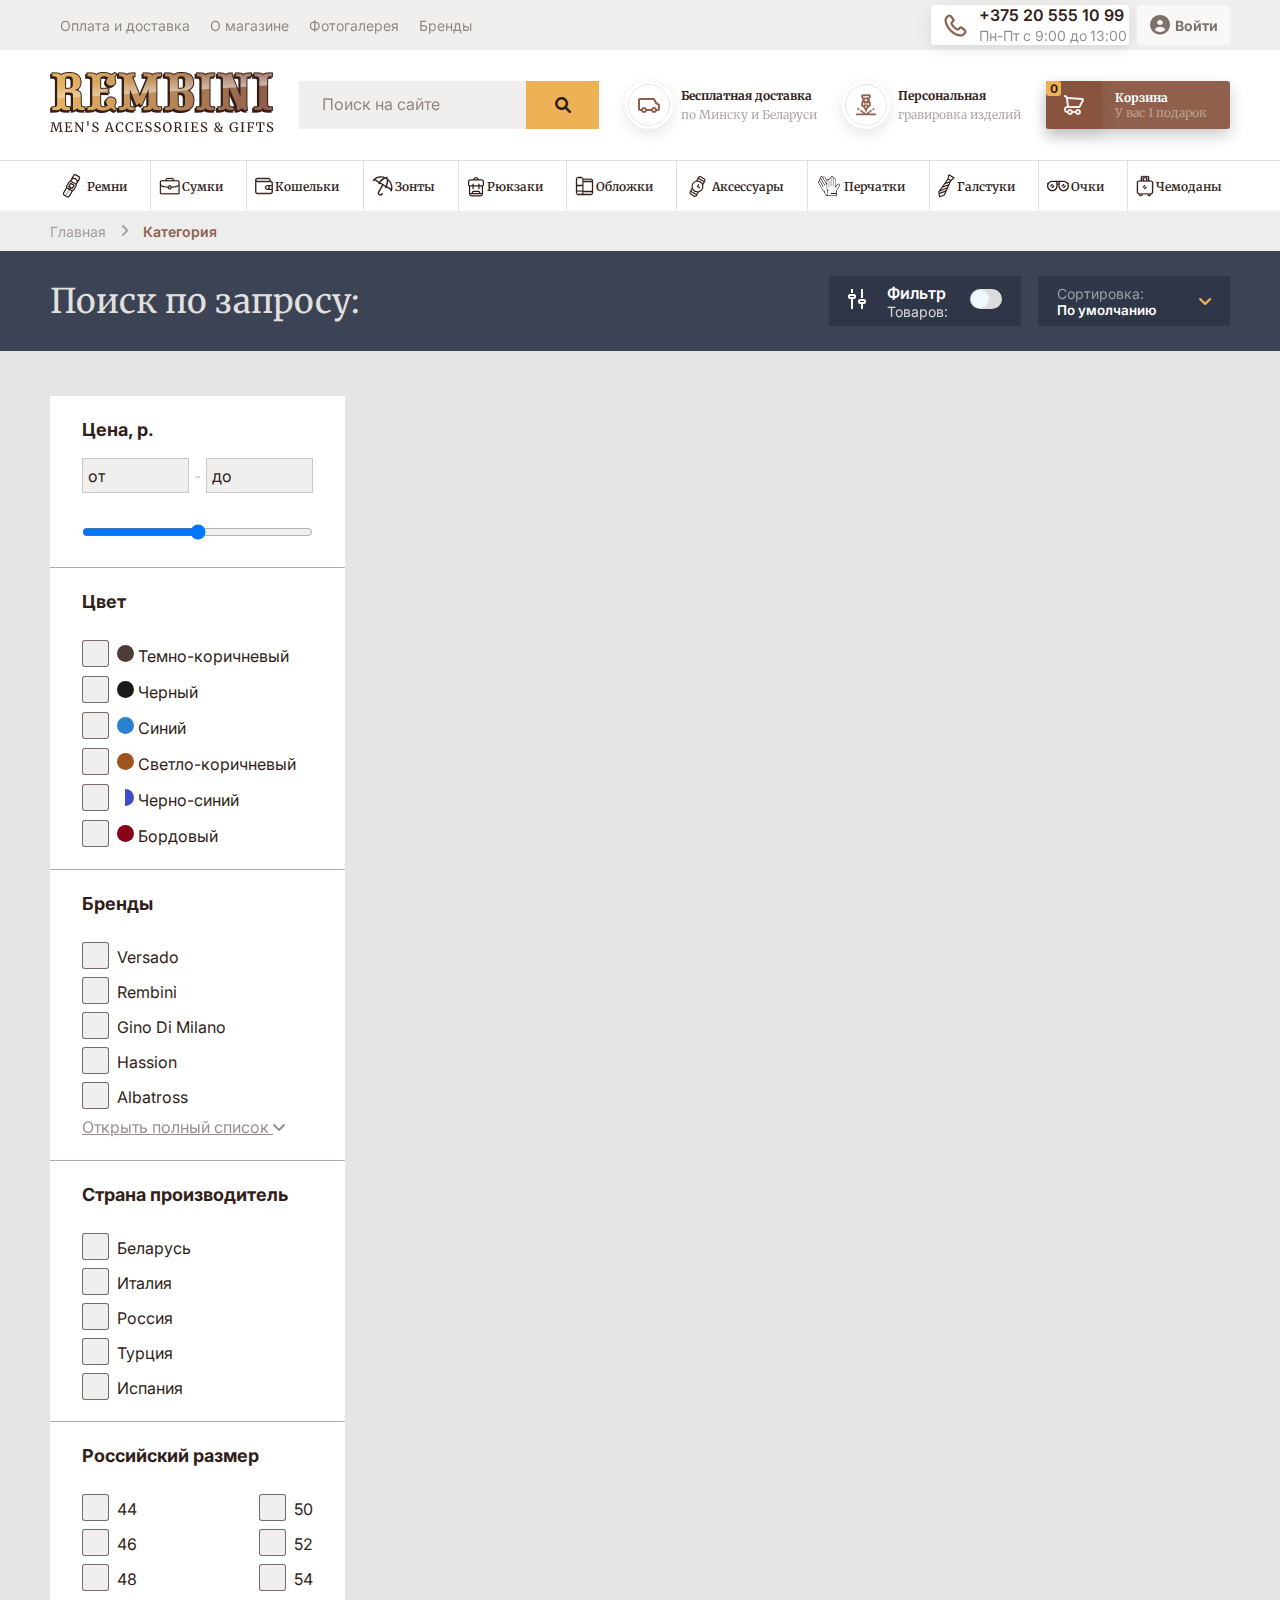
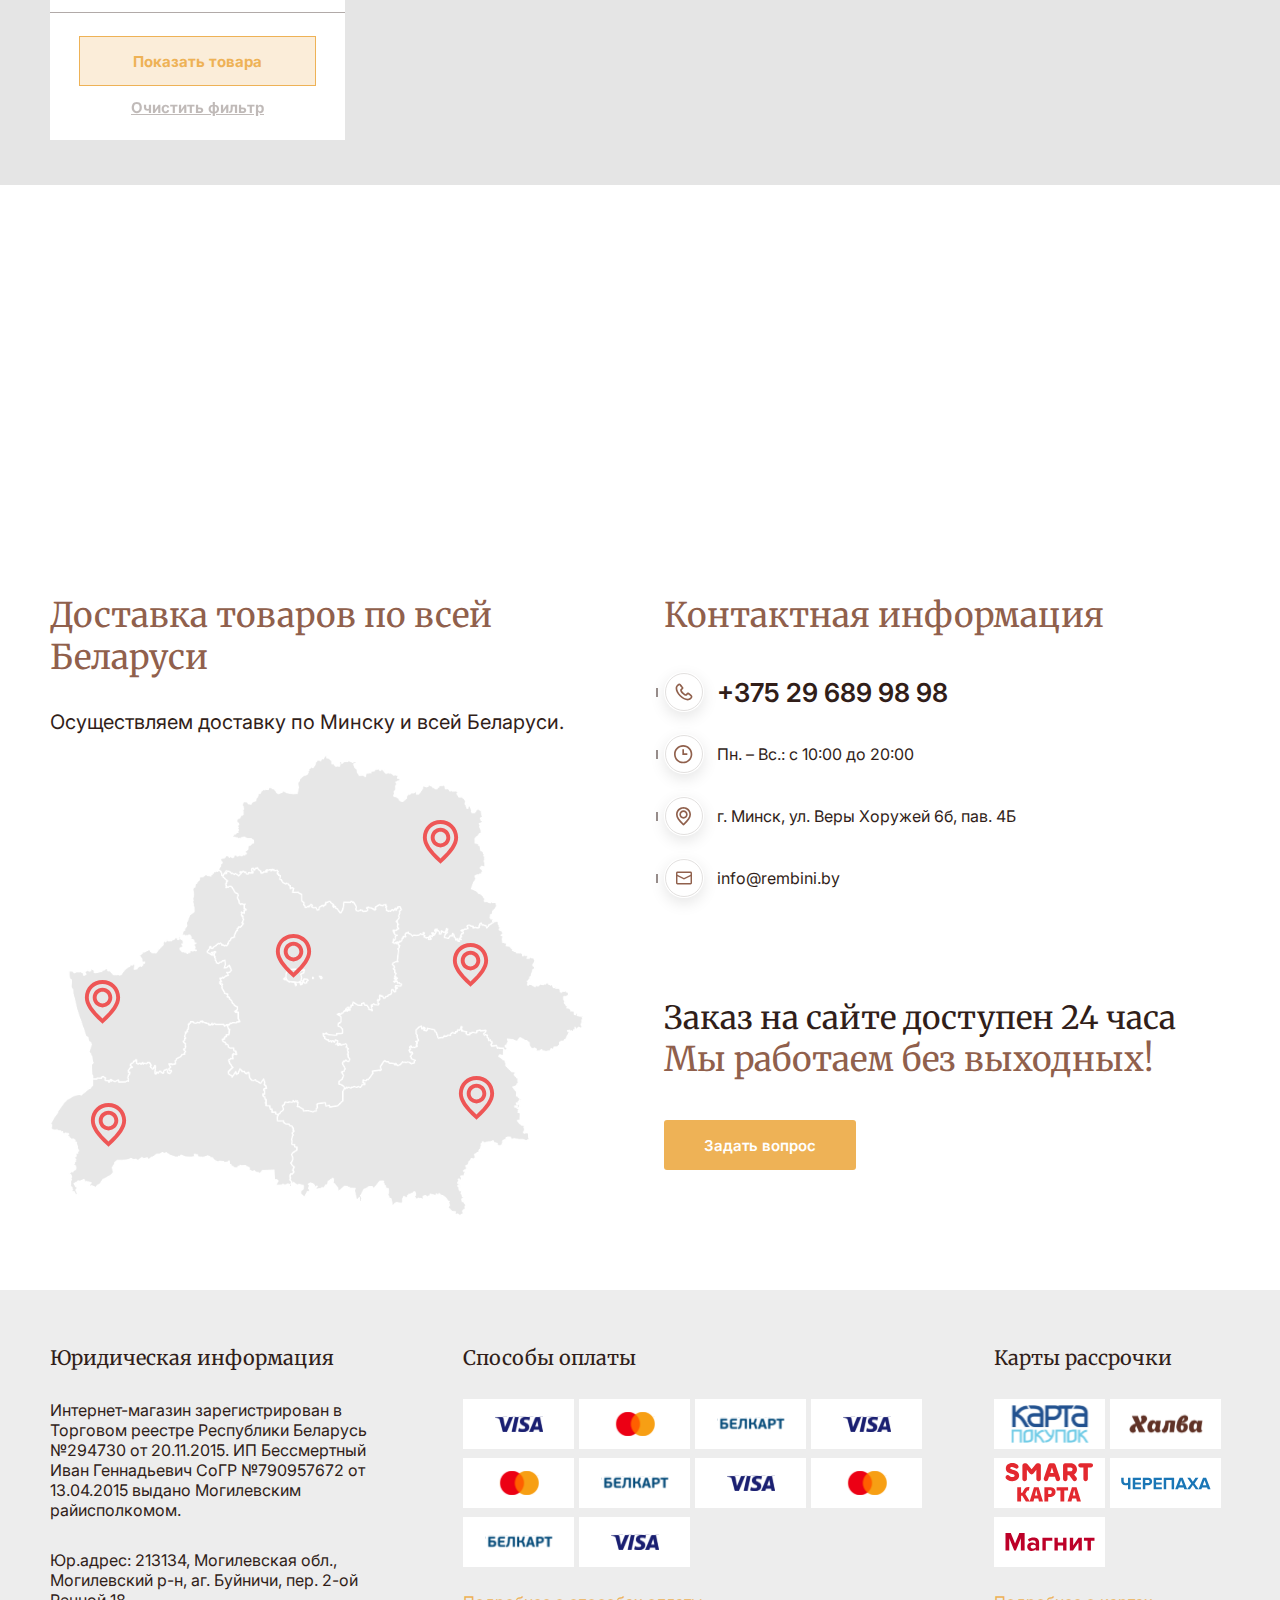
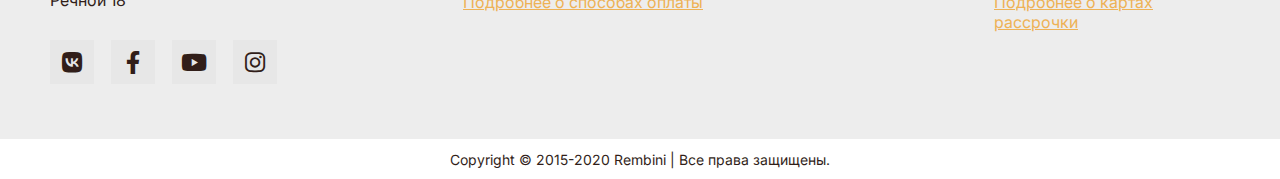
==== category.html @ 47f78b35 "first commit" ====
<!DOCTYPE html>
<html lang="en">

<head>
    <meta charset="UTF-8">
    <meta http-equiv="X-UA-Compatible" content="IE=edge">
    <meta name="viewport" content="width=device-width, initial-scale=1.0">
    <link rel="icon" href="./img/icn.png">
    <link rel="stylesheet" href="https://cdnjs.cloudflare.com/ajax/libs/font-awesome/6.0.0/css/all.min.css"
        integrity="sha512-9usAa10IRO0HhonpyAIVpjrylPvoDwiPUiKdWk5t3PyolY1cOd4DSE0Ga+ri4AuTroPR5aQvXU9xC6qOPnzFeg=="
        crossorigin="anonymous" referrerpolicy="no-referrer" />
    <link rel="stylesheet" href="css/style.css">
    <link rel="stylesheet" href="css/search.css">
    <link rel="stylesheet" href="https://unpkg.com/swiper@8/swiper-bundle.min.css" />
    <script src="https://cdnjs.cloudflare.com/ajax/libs/jquery/3.6.0/jquery.min.js"
        integrity="sha512-894YE6QWD5I59HgZOGReFYm4dnWc1Qt5NtvYSaNcOP+u1T9qYdvdihz0PPSiiqn/+/3e7Jo4EaG7TubfWGUrMQ=="
        crossorigin="anonymous" referrerpolicy="no-referrer"></script>
    <title>Rembini</title>
</head>

<body>
    <!--------------------------------------NAVIGATION------------------------------------------>
    <nav>
        <!--------------------------------- TOPNAVIGATION -------------------------------------->
        <div class="topnav padding-x">
            <div class="leftSide">
                <ul>
                    <li class="control"><a href="#"><i class="fa-solid fa-angle-left"></i> Главное меню</a></li>
                    <li><a href="paymantanddelivery.html">Оплата и доставка</a></li>
                    <li><a href="aboutcompany.html">О магазине</a></li>
                    <li><a href="photogallery.html">Фотогалерея</a></li>
                    <li><a href="brands.html">Бренды</a></li>
                </ul>
            </div>
            <div class="rightSide">
                <div class="info">
                    <div class="icon"><img src="img/telephone.svg" alt=""></div>
                    <div class="number">
                        <p>+375 20 555 10 99</p>
                        <span>Пн-Пт c 9:00 до 13:00</span>
                    </div>
                </div>
                <div class="login">
                    <button class="btn"><i class="fa-solid fa-circle-user"></i> Войти</button>
                </div>
            </div>
        </div>
        <!------------------X-------------- TOPNAVIGATION ----------------X--------------------->
        <!--------------------------------- CENTERNAVIGATION ----------------------------------->
        <div class="center-nav padding-x">
            <!----------------------------- MOBILE SEARCH ICON AND MODAL ----------------------->
            <div class="searchIcon">
                <img src="img/search.svg" alt="">
            </div>
            <div class="absoluteDiv">
                <div class="input">
                    <input type="text" placeholder="Поиск на сайте" class="site-search">
                    <div class="search-icon"><img src="img/close.svg" alt=""></div>
                </div>
            </div>
            <!-------------------------X-- MOBILE SEARCH ICON AND MODAL ----------X------------->
            <a href="index.html">
                <div class="logo"><img src="img/Logo.png" alt="Logo"></div>
            </a>
            <div class="burger">
                <img src="img/Burger.svg" alt="">
            </div>
            <div class="search">
                <input type="text" placeholder="Поиск на сайте" class="site-search">
                <div class="search-icon"><i class="fa-solid fa-magnifying-glass"></i></div>
            </div>
            <div class="info1">
                <div class="icon">
                    <div class="circle"><img src="img/icon.svg" alt="icon"></div>
                </div>
                <div class="infoIn">
                    <p>Бесплатная доставка</p>
                    <span>по Минску и Беларуси</span>
                </div>
            </div>
            <div class="info1">
                <div class="icon">
                    <div class="circle"><img src="img/Icon (1).svg" alt="icon"></div>
                </div>
                <div class="infoIn">
                    <p>Персональная</p>
                    <span>гравировка изделий</span>
                </div>
            </div>
            
            <div class="info1 basket">
                <div class="icon">
                    <div class="count">0</div>
                    <img src="img/icon (2).svg" alt="">
                </div>
                <div class="infoIn">
                    <p>Корзина</p>
                    <span>У вас 1 подарок</span>
                </div>
            </div>
        </div>
        <!------------------X-------------- CENTERNAVIGATION -------------X--------------------->
        <!--------------------------------- BOTTOMNAVIGATION ----------------------------------->
        <div class="bottom-nav padding-x">
            <p><a href="#" class="category-click" data-category="Ремни"><img src="img/Ремень.svg" alt="icon"> Ремни</a>
                <a href="#" class="category-click" data-category="Сумки"><img src="img/Чемодан.svg" alt="icon">
                    Сумки</a>
                <a href="#" class="category-click" data-category="Кошельки"><img src="img/Кошель.svg" alt="icon">
                    Кошельки</a>
                <a href="#" class="category-click" data-category="Зонты"><img src="img/zont.svg" alt="icon"> Зонты</a>
                <a href="#" class="category-click" data-category="Рюкзаки"><img src="img/Рюкзак.svg" alt="icon">
                    Рюкзаки</a>
                <a href="#" class="category-click" data-category="Обложки"><img src="img/Union.svg" alt="icon">
                    Обложки</a>
                <a href="#" class="category-click" data-category="Аксессуары"><img src="img/Clock.svg" alt="icon">
                    Аксессуары </a>
                <a href="#" class="category-click" data-category="Перчатки"><img src="img/Group (1).svg" alt="icon">
                    Перчатки</a>
                <a href="#" class="category-click" data-category="Галстуки"><img src="img/Галс.svg" alt="icon">
                    Галстуки</a>
                <a href="#" class="category-click" data-category="Очки"><img src="img/Очки.svg" alt="icon"> Очки</a>
                <a href="#" class="category-click" data-category="Чемоданы"><img src="img/Group (2).svg" alt="icon">
                    Чемоданы</a>

            </p>
        </div>
        <!------------------X-------------- BOTTOMNAVIGATION -------------X--------------------->
    </nav>
    <!-------------------X----------------- NAVIGATION---------------------X-------------------->
    <!------------------------------------- MOBILE-BOTTOM-MENU---------------------------------->
    <div class="mobile-bottom padding-x">
        <div class="relative">
            <a href="index.html">
                <div class="icon">
                    <img src="img/home.svg" alt="">
                    <p>Главная</p>
                </div>
            </a>
            <div class="icon" id="mobileBasket">

                <div class="left">
                    <div class="count">0</div>
                    <img src="img/shopping.svg" alt="">
                    <p>Корзина</p>
                </div>
                <div class="right">
                    <span>3 250 р.</span>
                   <a href="basket.html"> <button class="btn">Оформить</button></a>
                </div>
            </div>
            <div class="icon" id="catalog">
                <img src="img/burgerb.svg" alt="">
                <p>Каталог</p>
            </div>

            <div class="icon" id="bottomAccount">
                <img src="img/account.svg" alt="">
                <p>Аккаунт</p>
            </div>

        </div>
        <div class="abAccount">
            <div class="heading">
                <h1>Вход в личный кабинет</h1>
                <div class="close"><img src="img/accountclose.svg" alt=""></div>
            </div>
            <div class="main">
                <div class="input">
                    <input type="text" placeholder="Введите ваш телефон">
                    <button class="btn">Войти</button>
                </div>
                <div class="hr">
                    <hr>
                    <span>или</span>
                </div>
                <div class="social-media">
                    <img src="img/VContact.svg" alt="vk">
                    <img src="img/Facebook.svg" alt="fb">
                    <img src="img/Twitter.svg" alt="tw">
                </div>
                <div class="question">
                    Впервые у нас?<a href="#" id="registerlink"> Зарегистрироваться</a>
                </div>
            </div>
        </div>
        <div class="register" id="register">
            <div class="heading">
                <h1>Регистрация</h1>
                <div class="close"><img src="img/accountclose.svg" alt=""></div>
            </div>
            <div class="main">
                <div class="input">
                    <input type="text" placeholder="Имя">
                    <input type="number" placeholder="Телефон">
                    <input type="email" placeholder="E-mail">
                    <input type="password" placeholder="Пароль">
                    <input type="password" placeholder="Повторите пароль">
                    <button class="btn">Войти</button>
                </div>
            </div>
        </div>
    </div>
    <!-------------------X----------------- MOBILE-BOTTOM-MENU-------------X-------------------->
    <!------------------------------------- MOBILE-SIDE-CATALOG--------------------------------->
    <div class="side-catalog">
        <div class="info">
            <div class="icon"><img src="img/telephone.svg" alt=""></div>
            <div class="number">
                <p>+375 20 555 10 99</p>
                <span>Пн-Пт c 9:00 до 13:00</span>
            </div>
        </div>
        <ul>
            <li><a href="#">Дополнительное меню</a></li>
            <li><a href="#" class="category-click" data-category="Ремни"><img src="img/Ремень.svg" alt="icon"> Ремни <i
                        class="fa-solid fa-angle-right"></i></a></li>
            <li><a href="#" class="category-click" data-category="Сумки"><img src="img/Чемодан.svg" alt="icon"> Сумки <i
                        class="fa-solid fa-angle-right"></i></a>
            </li>
            <li><a href="#" class="category-click" data-category="Кошельки"><img src="img/Кошель.svg" alt="icon">
                    Кошельки <i class="fa-solid fa-angle-right"></i></a>
            </li>
            <li><a href="#" class="category-click" data-category="Зонты"><img src="img/zont.svg" alt="icon"> Зонты <i
                        class="fa-solid fa-angle-right"></i></a></li>
            <li><a href="#" class="category-click" data-category="Рюкзаки"><img src="img/Рюкзак.svg" alt="icon"> Рюкзаки
                    <i class="fa-solid fa-angle-right"></i></a>
            </li>
            <li><a href="#" class="category-click" data-category="Обложки"><img src="img/Union.svg" alt="icon"> Обложки
                    <i class="fa-solid fa-angle-right"></i></a>
            </li>
            <li><a href="#" class="category-click" data-category="Аксессуары"><img src="img/Clock.svg" alt="icon">
                    Аксессуары <i class="fa-solid fa-angle-right"></i></a>
            </li>
            <li><a href="#" class="category-click" data-category="Перчатки"><img src="img/Group (1).svg" alt="icon">
                    Перчатки <i class="fa-solid fa-angle-right"></i></a></li>
            <li><a href="#" class="category-click" data-category="Галстуки"><img src="img/Галс.svg" alt="icon"> Галстуки
                    <i class="fa-solid fa-angle-right"></i></a>
            </li>
            <li><a href="#" class="category-click" data-category="Очки"><img src="img/Очки.svg" alt="icon"> Очки <i
                        class="fa-solid fa-angle-right"></i></a></li>
            <li><a href="#" class="category-click"  data-category="Чемоданы"><img src="img/Group (2).svg" alt="icon"> Чемоданы <i
                        class="fa-solid fa-angle-right"></i></a></li>
        </ul>
    </div>
    <!-------------------X----------------- MOBILE-SIDE-CATALOG-------------X------------------->
    <!-------------------X----------------- HEADLINE------------------------X------------------->
    <div class="headline padding-x">
        <span>Главная</span> <i class="fa-solid fa-angle-right"></i> <span>Категория</span>
    </div>
    <!-------------------X----------------- HEADLINE------------------------X------------------->


    <div class="container">
        <!------------------------------------- HEADING-------------------------------------------->
        <div class="heading padding-x">
            <div class="left">
                <h1>
                    Поиск по запросу:<span class="searchWord"></span>
                </h1>
            </div>
            <div class="right">
                <div class="filter">
                    <div class="icon"><img src="img/filter/filter.svg" alt=""></div>
                    
                    <div class="name">
                        <h4>Фильтр</h4>
                        <p>Товаров: <span class="productCount"></span></p>
                    </div>
                    <div class="iconright"><input type="checkbox" class="toggle-switch" id="my-check" ></div>
                </div>
                <div class="sort">
                    <span>Сортировка:</span>
                    <i class="fa-solid fa-angle-down"></i>
                    <select id="sortProduct">
                        <option value="По умолчанию">По умолчанию</option>
                        <option value="Популярности">Популярности</option>
                        <option value="Новинкам">Новинкам</option>
                        <option value="Стоимость вверх">Стоимость вверх</option>
                        <option value="Стоимость вниз">Стоимость вниз</option>
                    </select>
                </div>
            </div>
        </div>
        <!-------------------X----------------- HEADING------------------------X------------------->
        <!------------------------------------- SEARCHSECTION-------------------------------------->
        <section id="search-page" class="padding-x">
            <div class="left" id="form">
                <form>
                    <div class="price">
                        <h3>Цена, р.</h3>
                        <div class="price-filter">
                            <div class="from">от <input type="text" id="price-from"></div> <span class="line">-</span>
                            <div class="to">до <input type="text" id="price-to">
                            </div>
                        </div>
                        <input type="range" min="0" max="10000" id="price-range">
                    </div>
                    <div class="color checkbox" id="color-checkbox">
                        <h3>Цвет</h3>
                        <input type="checkbox" id="Темно-коричневый" value="Темно-коричневый">
                        <label for="Темно-коричневый"><img src="img/filter/1.svg" alt=""> Темно-коричневый </label>
                        <input type="checkbox" id="Черный" value="Черный">
                        <label for="Черный"><img src="img/filter/2.svg" alt=""> Черный</label>
                        <input type="checkbox" id="Синий" value="Синий">
                        <label for="Синий"><img src="img/filter/3.svg" alt=""> Синий</label>
                        <input type="checkbox" id="Светло-коричневый" value="Светло-коричневый">
                        <label for="Светло-коричневый"><img src="img/filter/4.svg" alt=""> Светло-коричневый</label>
                        <input type="checkbox" id="Черно-синий" value="Черно-синий">
                        <label for="Черно-синий"><img src="img/filter/5.svg" alt=""> Черно-синий</label>
                        <input type="checkbox" id="Бордовый" value="Бордовый">
                        <label for="Бордовый"><img src="img/filter/6.svg" alt=""> Бордовый</label>
                    </div>
                    <div class="brand checkbox" id="brand-checkbox">
                        <h3>Бренды</h3>
                        <input type="checkbox" id="Versado" value="Versado">
                        <label for="Versado">Versado</label>
                        <input type="checkbox" id="Rembini" value="Rembini">
                        <label for="Rembini">Rembini</label>
                        <input type="checkbox" id="Gino Di Milano" value="Gino Di Milano">
                        <label for="Gino Di Milano">Gino Di Milano</label>
                        <input type="checkbox" id="Hassion" value="Hassion">
                        <label for="Hassion">Hassion</label>
                        <input type="checkbox" id="Albatross" value="Albatross">
                        <label for="Albatross">Albatross</label>
                        <span>Открыть полный список <i class="fa-solid fa-angle-down"></i></span>
                    </div>
                    <div class="country checkbox" id="country-checkbox">
                        <h3>Страна производитель</h3>
                        <input type="checkbox" id="Беларусь
                " value="Беларусь">
                        <label for="Беларусь
                ">Беларусь
                        </label>
                        <input type="checkbox" id="
                Италия
                " value="Италия">
                        <label for="
                Италия
                ">
                            Италия
                        </label>
                        <input type="checkbox" id="Россия
                " value="Россия">
                        <label for="Россия
                ">Россия
                        </label>
                        <input type="checkbox" id="Турция" value="Турция">
                        <label for="Турция">Турция</label>
                        <input type="checkbox" id="Испания" value="Испания">
                        <label for="Испания">Испания</label>
                    </div>
                    <div class="size checkbox" id="size-checkbox">
                        <h3>Российский размер</h3>
                        <div class="sides">
                            <div class="left-side">
                                <input type="checkbox" id="44" value="44">
                                <label for="44">44</label>
                                <input type="checkbox" id="46" value="46">
                                <label for="46">46</label>
                                <input type="checkbox" id="48" value="48">
                                <label for="48">48</label>
                            </div>
                            <div class="right-side">
                                <input type="checkbox" id="50" value="50">
                                <label for="50">50</label>
                                <input type="checkbox" id="52" value="52">
                                <label for="52">52</label>
                                <input type="checkbox" id="54" value="54">
                                <label for="54">54</label>
                            </div>
                        </div>
                    </div>
                    <div class="button">
                        <button id="get-filter-result" type="button">Показать товара</button>
                        <input type="reset" value="Очистить фильтр" id="resetFilter">
                    </div>
                </form>
            </div>
            <div class="right">
                <div class="item-cards" id="searchResult"></div>
            </div>
        </section>
        <!-------------------X----------------- SEARCHSECTION------------------X------------------->
    </div>



    <!-- ----------------------------------IFRAMESECTION------------X------------------------ -->
    <section id="iframe">
        <iframe
            src="https://www.google.com/maps/embed?pb=!1m18!1m12!1m3!1d2349.73292467783!2d27.577169615324216!3d53.91872168010299!2m3!1f0!2f0!3f0!3m2!1i1024!2i768!4f13.1!3m3!1m2!1s0x46dbcf6cd83b3f43%3A0x80224da8c6dd3e18!2zUkVNQklOSSAtINCc0YPQttGB0LrQuNC1INCw0LrRgdC10YHRgdGD0LDRgNGLINC4INC_0L7QtNCw0YDQutC4!5e0!3m2!1sru!2s!4v1649488710328!5m2!1sru!2s"
            width="100%" height="340" style="border:0;" allowfullscreen="" loading="lazy"
            referrerpolicy="no-referrer-when-downgrade"></iframe>
    </section>
    <!-- -----------------X----------------IFRAMESECTION--------------------X---------------- -->
    <!-- ----------------------------------DELIVERANDINFOSECTION----------------------------- -->
    <section id="deliver-and-info" class="padding-x">
        <div class="deliver">
            <h1>Доставка товаров по всей Беларуси</h1>
            <p>Осуществляем доставку по Минску и всей Беларуси.</p>
            <div class="imgDiv"><img src="img/map.svg" alt=""></div>
        </div>
        <div class="information">
            <h1>Контактная информация</h1>
            <div class="ul">
                <ul>
                    <li>
                        <div class="icon1"><img src="img/INFOphone.svg" alt="phoneicon"></div>+375 29 689 98 98
                    </li>
                    <li>
                        <div class="icon1"><img src="img/INFOclock.svg" alt="phoneicon"></div> Пн. – Вс.: с 10:00 до
                        20:00
                    </li>
                    <li>
                        <div class="icon1"><img src="img/INFOlocation.svg" alt="phoneicon"></div> г. Минск, ул. Веры
                        Хоружей 6б, пав. 4Б
                    </li>
                    <li>
                        <div class="icon1"><img src="img/INFOenvelop.svg" alt="phoneicon"></div> info@rembini.by
                    </li>
                </ul>
            </div>
            <span>Заказ на сайте доступен 24 часа</span>
            <h1> Мы работаем без выходных!</h1>
            <button>Задать вопрос</button>
        </div>
    </section>
    <!-- ------------X---------------------DELIVERANDINFOSECTION------X---------------------- -->
    <!-- ----------------------------------FOOTER-------------------------------------------- -->
    <footer class="padding-x">
        <div class="cards">
            <div class="card">
                <h2>Юридическая информация</h2>
                <p>Интернет-магазин зарегистрирован в Торговом реестре Республики Беларусь №294730 от 20.11.2015. ИП
                    Бессмертный Иван Геннадьевич СоГР №790957672 от 13.04.2015 выдано Могилевским райисполкомом.
                </p>
                <p>Юр.адрес: 213134, Могилевская обл., Могилевский р-н, аг. Буйничи, пер. 2-ой Речной 18</p>
                <div class="img-group">
                    <a href="#">
                        <div class="icon1"><i class="fa-brands fa-vk"></i></div>
                    </a>
                    <a href="#">
                        <div class="icon1"><i class="fa-brands fa-facebook-f"></i></div>
                    </a>
                    <a href="#">
                        <div class="icon1"><i class="fa-brands fa-youtube"></i></div>
                    </a>
                    <a href="#">
                        <div class="icon1"><i class="fa-brands fa-instagram"></i></div>
                    </a>
                </div>
            </div>
            <div class="card">
                <h2>Способы оплаты</h2>
                <div class="namecards">
                    <div class="cardname"><img src="img/footer/visa.svg" alt=""></div>
                    <div class="cardname"><img src="img/footer/mastercard.svg" alt=""></div>
                    <div class="cardname"><img src="img/footer/belkart.svg" alt=""></div>
                    <div class="cardname"><img src="img/footer/visa.svg" alt=""></div>
                    <div class="cardname"><img src="img/footer/mastercard.svg" alt=""></div>
                    <div class="cardname"><img src="img/footer/belkart.svg" alt=""></div>
                    <div class="cardname"><img src="img/footer/visa.svg" alt=""></div>
                    <div class="cardname"><img src="img/footer/mastercard.svg" alt=""></div>
                    <div class="cardname"><img src="img/footer/belkart.svg" alt=""></div>
                    <div class="cardname"><img src="img/footer/visa.svg" alt=""></div>
                </div>
                <a href="#">Подробнее о способах оплаты</a>
            </div>
            <div class="card">
                <h2>Карты рассрочки</h2>
                <div class="namecards">
                    <div class="cardname"><img src="img/footer/kartapokupok.svg" alt=""></div>
                    <div class="cardname"><img src="img/footer/xalva.svg" alt=""></div>
                    <div class="cardname"><img src="img/footer/smartkarta.svg" alt=""></div>
                    <div class="cardname"><img src="img/footer/cerepaxa.svg" alt=""></div>
                    <div class="cardname"><img src="img/footer/maqnit.svg" alt=""></div>
                    <a href="#">Подробнее о картах рассрочки</a>
                </div>
            </div>
    </footer>
    <!-- ----------------------------------FOOTER-------------------------------------------- -->
    <!-- ---------------------------------- COPYRIGHT---------------------------------------- -->
    <div class="copyright">
        <p>Copyright © 2015-2020 Rembini | Все права защищены.</p>
    </div>
    <!-- -----------------------------------COPYRIGHT---------------------------------------- -->



    <!------------------------------------ JAVASCRIPT ------------------------------------------>
    <script src="https://unpkg.com/swiper@8/swiper-bundle.min.js"></script>
    <script src="js/all.js"></script>
    <script src="js/category.js"></script>
    <script> const swiper1 = new Swiper('.productSlide', {
            // Optional parameters
            direction: 'horizontal',
            loop: true,

            //pagination
            pagination: {
                el: '.swiper-pagination',
                clickable: true
            },
        })</script>
    <!----------------X------------------- JAVASCRIPT -----------------------X------------------>

</body>

</html>
---- css/style.css ----
@import url("https://fonts.googleapis.com/css2?family=Merriweather&display=swap");
@import url("https://fonts.googleapis.com/css2?family=Inter&display=swap");

* {
  margin: 0;
  padding: 0;
  list-style: none;
  text-decoration: none;
  box-sizing: border-box;
  transition: 0.5s ease all;
  font-family: "Inter", sans-serif;
  color:var(--brown)
}

:root {
  --darkGold: #88543e;
  --brown: #311e19;
  --goldYellow: #eeb256;
  --beige: #f0efed;
  --lightBrown: #90604c;
  --grey: #e2e0df;
}
/*--------------------------------- GLOBAL CSS------------------------------------- */
.search-icon{
  cursor: pointer;
}
h1 {
  font-size: 34px;
  font-family: "Merriweather", san-serif;
  font-weight: 400;
}
button {
  cursor: pointer;
}
.headline {
  width: 100%;
  height: 40px;
  background-color: #ededed;
  display: flex;
  align-items: center;
}
.headline span:nth-of-type(1),
.headline i {
  font-size: 14px;
  color: var(--brown);
  opacity: 0.4;
}
.headline span:nth-of-type(2) {
  font-size: 14px;
  color: var(--lightBrown);
  font-weight: 600;
}
.headline i {
  margin: 0 15px;
}
.padding-x {
  padding-left: 50px;
  padding-right: 50px;
}
/*--------------X------------------ GLOBAL CSS---------------------X--------------- */
/*--------------------------------- NAVBAR----------------------------------------- */

nav .topnav {
  display: flex;
  justify-content: space-between;
  height: 50px;
  background-color: var(--beige);
  align-items: center;
  width: 100%;
}
nav .topnav ul .control {
  display: none;
}
nav .topnav ul {
  display: flex;
  justify-content: space-between;
}
nav .topnav ul li {
  padding: 10px;
}
nav .topnav ul li a {
  color: var(--brown);
  opacity: 0.5;
  font-size: 14px;
}
nav .topnav .rightSide {
  display: flex;
  justify-content: space-between;
}
.info {
  display: flex;
  align-items: center;
  width: 198px;
  height: 40px;
  border-radius: 3px;
  box-shadow: 0px 3px 15px rgba(0, 0, 0, 0.1);
  background-color: #fff;
  margin-right: 8px;
}
.info .icon {
  width: 48px;
  display: flex;
  justify-content: center;
  color: var(--lightBrown);
}
.info .number p {
  font-size: 16px;
  font-weight: 600;
  color: var(--brown);
}
.info .number span {
  font-size: 14px;
  font-weight: 400;
  letter-spacing: -0.007em;
  color: var(--brown);
  opacity: 0.5;
}
nav .topnav .rightSide .login .btn {
  width: 93px;
  height: 40px;
  color: var(--brown);
  opacity: 0.6;
  display: flex;
  align-items: center;
  justify-content: center;
  font-size: 14px;
  font-weight: 700;
  border-radius: 3px;
  border: 0;
  background-color: #fff;
  cursor: pointer;
}
nav .topnav .rightSide .login .btn i {
  margin-right: 5px;
  font-size: 20px;
}
nav .center-nav {
  height: 110px;
  display: flex;
  align-items: center;
  justify-content: space-between;
}
nav .center-nav .logo img {
  width: 224px;
  height: 63px;
}
nav .center-nav .search {
  display: flex;
  width: 300px;
  height: 48px;
  position: relative;
}

nav .center-nav .search input {
  width: 280px;
  height: 48px;
  background-color: var(--beige);
  border: 0;
  outline: 0;
  padding: 15px 23px;
}
::placeholder {
  font-size: 16px;
  color: var(--brown);
  opacity: 0.5;
}
nav .center-nav .search .search-icon {
  position: absolute;
  top: 0;
  bottom: 0;
  right: 0;
  width: 73px;
  display: flex;
  justify-content: center;
  align-items: center;
  background-color: var(--goldYellow);
  color: #fff;
  cursor: pointer;
}
nav .center-nav .info1 {
  display: flex;
  align-items: center;

}
nav .center-nav .info1 .icon {
  width: 48px;
  height: 48px;
  box-shadow: 0px 5px 15px rgba(0, 0, 0, 0.1);
  display: flex;
  justify-content: center;
  align-items: center;
  border-radius: 50%;
  margin-right: 8px;
}
nav .center-nav .info1 .icon .circle {
  width: 42px;
  height: 42px;
  border-radius: 50%;
  border: 1px solid rgba(0, 0, 0, 0.1);
  display: flex;
  justify-content: center;
  align-items: center;
}
nav .center-nav .info1 .infoIn p {
  font-size: 12px;
  color: var(--brown);
  font-weight: 700;
  font-family: "Merriweather", serif;
}
nav .center-nav .info1 .infoIn span {
  font-size: 12px;
  color: var(--brown);
  opacity: 0.4;
  font-family: "Merriweather", serif;
}
nav .center-nav .basket {
  width: 184px;
  height: 48px;
  background-color: var(--lightBrown);
  border-radius: 3px;
  box-shadow: 0px 7px 15px rgba(0, 0, 0, 0.2);
  cursor: pointer;
}
nav .center-nav .basket .icon {
  border-radius: 0;
  background-color: var(--darkGold);
  width: 56px;
  margin-right: 0;
  border-radius: 3px;
  position: relative;
}
nav .center-nav .basket .infoIn {
  display: flex;
  justify-content: center;
  align-items: flex-start;
  flex-direction: column;
  padding-left: 13px;
  border-radius: 3px;
}
nav .center-nav .basket .infoIn p,
nav .center-nav .basket .infoIn span {
  color: #fff;
}
nav .center-nav .basket .icon .count,
.active .left .count {
  width: 15px;
  height: 15px;
  background-color: var(--goldYellow);
  border-radius: 3px;
  top: 0;
  left: 0;
  position: absolute;
  display: flex !important;
  justify-content: center;
  align-items: center;
  font-size: 12px;
  font-weight: 700;
  color: var(--brown);
}
nav .center-nav .searchIcon {
  width: 43px;
  height: 43px;
  background-color: #fff;
  display: flex;
  justify-content: center;
  align-items: center;
  display: none;
}
nav .center-nav .absoluteDiv {
  display: none;
}
nav .center-nav .burger {
  display: none;
}
nav .bottom-nav {
  border-top: 1px solid var(--grey);
}
nav .bottom-nav p {
  display: flex;
  flex-wrap: wrap;
  height: 50px;
  align-items: center;
  justify-content: space-between;
}
nav .bottom-nav p a {
  height: 100%;
  display: flex;
  align-items: center;
  padding: 8px;
}
nav .bottom-nav p a {
  display: flex;
  align-items: center;
  color: var(--brown);
  font-size: 12px;
  font-weight: 600;
  font-family: "Merriweather", serif;
}
nav .bottom-nav p a img {
  margin-right: 2px;
}
nav .bottom-nav p a:not(:first-of-type) {
  border-left: 1px solid var(--grey);
}
/* ----------------------MOBILE-BOTTOM-MENU-------------------- */
.mobile-bottom {
  box-shadow: 0px 0px 35px rgba(28, 20, 18, 0.35);
  height: 60px;
  position: fixed;
  width: 100%;
  bottom: 0;
  display: none;
  z-index: 100;
  background-color: #fff;
}
.mobile-bottom .relative {
  display: flex;
  justify-content: space-between;
  align-items: center;
  width: 100%;
  height: 100%;
  position: relative;
}
.mobile-bottom .icon {
  display: flex;
  flex-direction: column;
  align-items: center;
  cursor: pointer;
}
.mobile-bottom .icon:not(:first-child) p {
  color: var(--brown);
  font-size: 14px;
  opacity: 0.45;
  margin-top: 6px;
}
.mobile-bottom .icon:first-child p {
  color: var(--goldYellow);
  font-size: 14px;
  margin-top: 6px;
}
.none {
  display: none!important;
}

.abAccount,
.register {
  position: fixed;
  top: 73px;
  right: 0;
  left: 0;
  height: 100%;
  background-color: #fff;
  display: none;
}
.abAccount .heading,
.register .heading {
  display: flex;
  flex-direction: row;
  justify-content: space-between;
  height: 53px;
  padding: 0 15px;
  background-color: #e6e6e6;
  align-items: center;
}
.abAccount .heading img,
.register .heading img {
  width: 15px;
  height: 15px;
  cursor: pointer;
}
.abAccount .heading h1,
.register .heading h1 {
  font-size: 20px;
  font-family: "Merriweather", serif;
  font-weight: 400;
  color: var(--brown);
}
.abAccount .main,
.register .main {
  padding: 27px 15px;
  display: flex;
  flex-direction: column;
  justify-content: center;
  align-items: center;
}
.abAccount .main .input,
.register .main .input {
  display: flex;
  flex-direction: column;
}
.abAccount .main .input input,
.register .main .input input {
  display: block;
  width: 330px;
  height: 50px;
  padding: 15px 19px;
  border: 0;
  outline: 0;
  background-color: #ededed;
  margin-bottom: 20px;
  border-radius: 3px;
}
.abAccount .main .input button,
.register .main .input button {
  width: 330px;
  height: 50px;
  background-color: var(--goldYellow);
  border: 0;
  border-radius: 3px;
  font-size: 15px;
  font-weight: 700;
  color: #fff;
  cursor: pointer;
  margin-bottom: 30px;
}
.abAccount .hr {
  width: 100%;
  position: relative;
  right: 0;
  left: 0;
  margin-bottom: 18px;
}
.abAccount span {
  position: absolute;
  padding: 3px;
  background-color: #fff;
  left: 50%;
  top: 50%;
  transform: translate(-50%, -65%);
  font-size: 16px;
  color: var(--brown);
}
.abAccount .social-media {
  width: 100%;
  display: flex;
  justify-content: space-around;
}

.abAccount .question {
  width: 330px;
  height: 46px;
  margin-top: 40px;
  display: flex;
  justify-content: center;
  align-items: center;
  background-color: #f0efed;
  font-size: 15px;
}
.abAccount .question a {
  color: var(--goldYellow);
}

/* CLICKMOBILECARD */
.mobile-bottom .icon:nth-child(2) {
  display: flex;
  flex-direction: row !important;
}
.active {
  position: absolute;
  left: 30%;
  right: 0;
}
.icon .right {
  display: none;
}
.active .right {
  width: 100%;
  display: flex;
  justify-content: space-between;
  background-color: #f0efed;
  height: 60px;
  z-index: 10000;
  padding: 0 8px;
  align-items: center;
}
.icon .left {
  display: flex;
  justify-content: center;
  flex-direction: column;
  align-items: center;
}
.active .left {
  z-index: 1;
  background-color: #e3e3e3;
  height: 60px;
  display: flex;
  align-items: center;
  justify-content: center;
  flex-direction: column;
  padding: 0 10px;
}
.mobile-bottom .icon .left .count {
  display: none;
}

.active .right span {
  font-size: 16px;
  font-weight: 700;
  color: #e34f45;
}
.active .right button {
  width: 100px;
  height: 38px;
  font-size: 15px;
  font-weight: 700;
  color: #fff;
  background-color: var(--goldYellow);
  border-radius: 3px;
  border: 0;
  letter-spacing: 1px;
}

/* -------------X--------MOBILE-BOTTOM-MENU---------X---------- */
/* ----------------------SIDE-CATALOG-------------------- */
.side-catalog {
  width: 302px;
  overflow-y: scroll;
  overflow-x: hidden;
  position: fixed;
  top: 73px;
  height: calc(100vh - 73px);
  background-color: #ebebeb;
  transform: translate(-1000px);
  display: none;
  z-index: 100;
}
.side-catalog ul li {
  height: 63px;
  border-top: 1px solid var(--grey);
  display: flex;
  align-items: center;
  position: relative;
}

.side-catalog ul li a {
  position: relative;
  width: 100%;
  padding-left: 15px;
  color: var(--brown);
}
.side-catalog ul li:first-child a {
  opacity: 0.6;
}
.side-catalog ul li a i {
  position: absolute;
  right: 12px;
}
.side-catalog .info {
  width: 272px;
  height: 62px;
  margin: 15px 13px 0;
}
.side-catalog ul li img {
  margin-right: 10px;
}
/* -------------X--------SIDE-CATALOG---------X---------- */
/*--------------X----------------------- NAVBAR-------------------------X--------------- */
/* --------------------------------------HEADER----------------------------------------- */
/* SLIDER */

header .swiper {
  width: 100%;
  height: 80vh;
  overflow: hidden;
}
header .swiper-slide {
  background-repeat: no-repeat;
  background-size: cover;
  background-position: 40%;
}
header .first-slide {
  background-image: url(../img/slide1.jpg);
}
header .last-slide {
  background-image: url(../img/slide2.png);
}

header .swiper-pagination-bullet {
  width: 3px;
  height: 20px;
  background-color: var(--grey);
  border-radius: 0;
}
header .swiper-pagination-vertical.swiper-pagination-bullets,
.swiper-vertical > .swiper-pagination-bullets {
  left: 20px !important;
}
.swiper-pagination-bullet-active {
  background-color: var(--goldYellow) !important;
}
header .swiper .slide-content {
  width: 50%;
  height: 100%;
  display: flex;
  flex-direction: column;
  justify-content: center;
  color: #f0efed;
}

header .swiper .slide-content h1 {
  font-family: "Merriweather", serif;
  font-size: 45px;
  font-weight: 400;
  margin-bottom: 13px;
  color:#fff
}
header .swiper .slide-content p {
  font-size: 18px;
  opacity: 0.67;
  line-height: 140%;
  color: #fff;
  height: 125px;
}
header .swiper .slide-content .btn-slide {
  width: 192px;
  height: 50px;
  border: 0;
  border-radius: 3px;
  background-color: var(--goldYellow);
  color: #f0efed;
  font-weight: 700;
  font-size: 15px;
  cursor: pointer;
}
header .swiper .last-slide .slide-content {
  width: 60%;
}
header .swiper .last-slide .slide-content h1 {
  font-size: 56px !important;
}
header .swiper .last-slide .slide-content h1 span {
  color: var(--goldYellow);
}
header .swiper .last-slide .slide-content p {
  height: 25px;
  margin-bottom: 40px;
}
header .swiper-button-prev {
  transform: rotate(90deg);
  width: 31px;
  height: 31px;
  border-radius: 50%;
  border: 1px solid #f0efed;
  opacity: 0.3;
  left: 7px;
  top: 35%;
}
header .swiper-button-prev::after {
  font-size: 15px;
  color: #f0efed;
  opacity: 0.3;
}
header .swiper-button-next {
  transform: rotate(90deg);
  width: 31px;
  height: 31px;
  border-radius: 50%;
  border: 1px solid #f0efed;
  opacity: 0.3;
  left: 7px;
  top: 67%;
}
header .swiper-button-next::after {
  font-size: 15px;
  color: #f0efed;
  opacity: 0.3;
}

/* X SLIDER X */
/* -------------X------------------------HEADER----------------------X------------------ */
/* --------------------------------------SECTIONINFO------------------------------------ */
#info-section {
  width: 100%;
  min-height: 318px;
  background-color: #ededed;
  padding-top: 29px;
  padding-bottom: 29px;
}
#info-section .cards {
  width: 100%;
  height: 100%;
  display: flex;
  justify-content: space-between;
  flex-wrap: wrap;
}
#info-section .cards .card {
  width: 32%;
  height: 260px;
  background-size: cover;
  background-repeat: no-repeat;
  background-position: left;
  text-align: center;
  display: flex;
  justify-content: center;
  align-items: center;
  flex-direction: column;
  padding: 25px;
}
#info-section .cards .card h2 {
  font-size: 34px;
  color: #f0efed;
  font-family: "Merriweather", sans-serif;
  font-weight: 400;
  margin-bottom: 28px;
}
#info-section .cards .card .section-btn {
  width: 192px;
  height: 50px;
  background-color: transparent;
  border-radius: 3px;
  border: 1px solid var(--goldYellow);
  font-size: 15px;
  font-weight: 400;
  color: var(--goldYellow);
  cursor: pointer;
}
#info-section .cards .card .section-btn:hover {
  color: #fff;
  background-color: var(--goldYellow);
}
#info-section .cards .card:nth-of-type(1) {
  background-image: url(../img/infosection1.png);
}
#info-section .cards .card:nth-of-type(2) {
  background-image: url(../img/infosection2.png);
}
#info-section .cards .card:nth-of-type(3) {
  background-image: url(../img/infosection3.png);
}

/* -------------X------------------------SECTIONINFO-----------------X------------------ */

/* --------------------------------------WHYUSSECTION------------------------------------ */

#whyus h1 {
  font-size: 34px;
  margin: 87px 0 51px 0;
  text-align: center;
  font-family: "Merriweather", sans-serif;
  font-weight: 400;
  color: var(--brown);
}
#whyus .cards {
  display: flex;
  justify-content: space-between;
  flex-wrap: wrap;
}
#whyus .cards .card {
  text-align: center;
  width: 24%;
  height: 250px;
  box-shadow: 0px 10px 20px rgba(0, 0, 0, 0.05);
  border-radius: 10px;
  display: flex;
  flex-direction: column;
  align-items: center;
  justify-content: center;
  padding-left: 32px;
  padding-right: 32px;
  margin-bottom: 36px;
}
#whyus .cards .card:hover{
  background-color: var(--darkGold);
  color: var(--beige)!important;
}
#whyus .cards .card:hover :is(h4, p){
color: #fff;
  
}
#whyus .cards .card:hover .icon{
  background-color: var(--beige);
}

#whyus .cards .card .icon {
  width: 81px;
  height: 81px;
  border-radius: 50%;
  background-color: rgba(196, 196, 196, 0.2);
  display: flex;
  justify-content: center;
  align-items: center;
  margin-bottom: 13px;
}
#whyus .cards .card h4 {
  font-size: 20px;
  font-family: "Merriweather", sans-serif;
  font-weight: 400;
  margin-bottom: 11px;
  color: var(--brown);
}
#whyus .cards .card p {
  font-size: 16px;
  color: var(--brown);
  opacity: 0.7;
}
/* -------------X------------------------WHYUSSECTION-----------------X------------------ */
/* --------------------------------------SECTIONITEMS------------------------------------ */
#items {
  width: 100%;
  min-height: 100vh;
  background: url(../img/PRODUCTS/BG.svg), #311e19d7;
  background-repeat: no-repeat, repeat;
  background-size: cover;
  background-position: center;
  padding: 20px;
  display: flex;
  flex-direction: column;
  align-items: center;
}
.item-cards {
  width: 100%;
  display: flex;
  justify-content: space-between;
  flex-wrap: wrap;
 
}
.item-cards .item-card {
  width: 24.7%;
  height: 521px;
  background-color: #fff;
  padding: 16px 27px;
  position: relative;
  border-radius: 3px;
  margin-bottom: 40px;
  display: flex;
  flex-direction: column;
  justify-content: space-between;
 
}
.item-cards .item-card .main {
  height: 40%;
}
.item-cards .item-card .span {
  display: flex;
  height: 5%;
}

.item-cards .item-card .span div {
  background-color: #c8aa81;
  border-radius: 100px;
  font-size: 13px;
  color: var(--brown);
  padding: 4px 5px;
  margin-right: 5px;
}
.item-cards .item-card .span .status{
  background-color: #c8aa81;
  font-weight: 600;
  display: flex;
  align-items: center;
  height: 100%;
}
.item-cards .item-card .span .rating {
  background-color: #72b197;
  color: #fff;
  font-weight: 600;
}
.item-cards .item-card .span .sale {
  background-color: #7594ae;
  color: #fff;
  font-weight: 600;
}

.item-cards .item-card .img-div {
  width: 100%;
  height: 230px;
  overflow: hidden;
  display: flex;
  justify-content: center;
}

.item-cards .item-card .img-div img {
  width: 91%;
  height: 100%;
  object-fit: contain;
}
.item-cards .item-card .id {
  font-size: 14px;
  color: var(--brown);
  opacity: 0.5;
  font-weight: 600;
  margin-bottom: 4px;
}
.item-cards .item-card h2 {
  font-size: 20px;
  color: var(--brown);
  font-family: "Merriweather", sans-serif;
  font-weight: 400;
  margin: 4px 0 19px 0;
  cursor: pointer;
}
.item-cards .item-card p {
  font-size: 15px;
  color: var(--brown);
  opacity: 0.7;
}
.item-cards .item-card .price {
  font-size: 16px;
  font-weight: 700;
  color: #e34f45;
}
.item-cards .item-card button {
  width: 144px;
  height: 40px;
  background-color: var(--goldYellow);
  border-radius: 3px;
  border: 0;
  color: #fff;
  font-size: 15px;
  font-weight: 700;
  cursor: pointer;
  display: flex;
  justify-content: center;
  align-items: center;
}
.item-cards .item-card .cardfooter {
  display: flex;
  justify-content: space-between;
  height: 10%;
}
.item-cards .item-card .pricediv {
  display: flex;
  flex-direction: column;
  justify-content: center;
  font-size: 16px;
  font-weight: 700;
  color: #e34f45;
}
.item-cards .item-card .old-price {
  color: var(--brown);
  opacity: 0.3;
  text-decoration: line-through;
}
#items .btn-group {
  width: 635px;
  height: 50px;
  box-shadow: inset 0px 4px 15px rgba(0, 0, 0, 0.3);
  border-radius: 100px;
  background-color: #8a513a;
  margin: 87px 0 47px 0;
  display: flex;
  justify-content: space-between;
  align-items: center;
  padding: 5px;
}
#items .btn-group button {
  width: 208px;
  height: 40px;
  border-radius: 100px;
  background-color: transparent;
  border: 0;
  font-size: 16px;
  color: #fff;
  cursor: pointer;
  font-weight: 700;
}
#items .btn-group button:hover {
  background-color: #fff;
  color: var(--brown);
}
#items .btn-group button:focus {
  background-color: var(--goldYellow);
  color: var(--brown);
}

#items select.btn-group {
  width: 315px;
  height: 45px;
  padding: 10px 21px !important;
  cursor: pointer;
  background-color: var(--goldYellow);
  outline: 0;
  box-shadow: 0px 4px 20px rgba(99, 50, 15, 0.7);
  font-weight: 700;
  display: none;
}
/*----------------- PRODUCTSLIDER------------------------- */
#items .img-div .swiper {
  width: 100%;
  height: 216px !important;
}
#items .swiper-pagination-bullet {
  width: 5px;
  height: 5px;
  border-radius: 50%;
  background-color: #c4c4c4;
  bottom: 0;
  opacity: 1;
}
#items .swiper-pagination-bullet-active {
  background-color: var(--goldYellow);
}
#items .swiper-horizontal > .swiper-pagination-bullets,
.swiper-pagination-bullets.swiper-pagination-horizontal,
.swiper-pagination-custom,
.swiper-pagination-fraction {
  display: flex;
  justify-content: center;
  bottom: 1%;
  top: auto;
  height: fit-content;
  z-index: 1;
  left: 50%;
  transform: translateX(-50%);
}
/*--------X-------- PRODUCTSLIDER-----------X------------- */
/* -------------X------------------------SECTIONITEMS-----------------X------------------ */

/* ------------------------------INSOCIALMEDIASECTION------------------------------------ */
#in-social-media {
  padding-right: 0;
}
#in-social-media h1 {
  font-size: 34px;
  font-family: "Merriweather", sans-serif;
  color: var(--brown);
  margin: 86px 0 41px 0;
}
/*----------------- SLIDER-------------------------------- */
#in-social-media .slide .swiper img {
  width: 100%;
  height: 100%;
  object-fit: cover;
}
#in-social-media {
  position: relative;
}
#in-social-media .slide .swiper .swiper-slide {
  width: 221px !important;
  height: 205px;
  margin-right: 29px !important;
  overflow: hidden;
}

#in-social-media .slide .swiper {
  height: fit-content;
  position: unset;
  z-index: 1000;
}

#in-social-media
  .slide
  #socialMedia
  .swiper-horizontal
  > .swiper-pagination-bullets,
.swiper-pagination-bullets.swiper-pagination-horizontal,
.swiper-pagination-custom,
.swiper-pagination-fraction {
  top: 5px;
  right: 115px;
  left: unset;
  width: fit-content;
}
#in-social-media .swiper-pagination-bullet {
  width: 20px;
  height: 3px;
  border-radius: 0;
}
#in-social-media .swiper-button-prev {
  width: 31px;
  height: 31px;
  border-radius: 50%;
  border: 1px solid var(--brown);
  opacity: 0.3;
  right: 290px;
  left: unset;
  top: 24px;
}
#in-social-media .swiper-button-prev::after {
  font-size: 15px;
  color: var(--brown);
}
#in-social-media .swiper-button-next {
  width: 31px;
  height: 31px;
  border-radius: 50%;
  border: 1px solid var(--brown);
  opacity: 0.3;
  right: 81px;
  top: 24px;
}
#in-social-media .swiper-button-next::after {
  font-size: 15px;
  color: var(--brown);
}
/*-------X--------- SLIDER------------------X------------- */
#in-social-media .about-div {
  display: flex;
  justify-content: flex-end;
  align-items: center;
  margin-top: 80px;
  height: 410px;
  position: relative;
}
#in-social-media .about-div .right {
  height: 100%;
  width: 50%;
  background-image: url(../img/in-social-media-img.png);
}
#in-social-media .about-div .right img {
  width: 100%;
  height: 100%;
  object-fit: cover;
}
#in-social-media .about-div .left {
  width: 60%;
  height: 100%;
  position: absolute;
  left: 0;
}
#in-social-media .about-div .left h1 {
  font-size: 30px;
  margin-bottom: 0;
  color: var(var(--brown));
}
#in-social-media .about-div .left h1 span {
  color: #90604c;
}
#in-social-media .about-div .left p {
  margin-top: 35px;
  opacity: 0.67;
  color: var(--brown);
}
/* -------------X----------------INSOCIALMEDIASECTION-----------------X------------------ */
/* ------------------------------OURBRENDSSECTION---------------------------------------- */
#ourbrands {
  width: 100%;
  background-image: url(../img/ourbrands/brendibg.svg);
  background-repeat: no-repeat;
  background-size: cover;
  display: flex;
  flex-direction: column;
  justify-content: center;
  align-items: center;
  padding-top: 88px;
  padding-bottom: 88px;
}
#ourbrands .brands {
  display: flex;
  justify-content: space-between;
  margin: 60px 0;
  flex-wrap: wrap;
}
#ourbrands .brands img {
  width: 192px;
  height: 70px;
}
#ourbrands h1 {
  font-size: 34px;
  color: #fff;
  font-weight: 400;
  font-family: "Merriweather", sans-serif;
}
#ourbrands button {
  width: 192px;
  height: 50px;
  background-color: transparent;
  border: 1px solid var(--goldYellow);
  color: var(--goldYellow);
  border-radius: 3px;
  font-size: 15px;
  font-weight: 700;
}

/* -------------X---------------------OURBRENDSSECTION----------------X------------------ */
/* -----------------------------------DELIVERANDINFOSECTION------------------------------ */
#deliver-and-info {
  display: flex;
  justify-content: space-between;
  margin: 65px 0;
  flex-wrap: wrap;
}
#deliver-and-info .deliver {
  width: 50%;
}
#deliver-and-info h1 {
  color: var(--lightBrown);
}
#deliver-and-info p {
  color: var(--brown0);
  font-size: 20px;
  margin-top: 32px;
  margin-bottom: 21px;
}
#deliver-and-info .deliver img {
  width: 542px;
  height: 466px;
}
#deliver-and-info .information {
  width: 48%;
}
#deliver-and-info .information .ul {
  display: flex;
  justify-content: space-between;
  margin-top: 36px;
  margin-bottom: 78px;
}
#deliver-and-info .information .ul li {
  display: flex;
  align-items: center;
  margin-bottom: 22px;
  color: var(--brown);
  position: relative;
}
#deliver-and-info .information .ul li .icon1 {
  width: 40px;
  height: 40px;
  border-radius: 50%;
  box-shadow: 0px 5px 15px rgba(0, 0, 0, 0.1);
  display: flex;
  justify-content: center;
  align-items: center;
  margin-right: 13px;
  position: relative;
}
#deliver-and-info .information .ul li .icon1::after {
  content: "";
  width: 36px;
  height: 36px;
  background-color: transparent;
  border-radius: 50%;
  position: absolute;
  border: 1px solid var(--grey);
}
#deliver-and-info .information .ul ul:first-child li:first-child {
  font-size: 26px;
  font-weight: 600;
  color: var(--brown);
}
#deliver-and-info .information .ul ul:last-child li a {
  color: var(--brown);
  opacity: 0.5;
  text-decoration: underline;
}
#deliver-and-info .information .ul ul:last-child li:before {
  content: "";
  width: 2px;
  height: 9px;
  background-color: var(--brown);
  opacity: 0.5;
  position: absolute;
  left: -8px;
}
#deliver-and-info span {
  font-size: 32px;
  color: var(--brown);
  font-family: "Merriweather", sans-serif;
  font-weight: 400;
}

#deliver-and-info button {
  width: 192px;
  height: 50px;
  border-radius: 3px;
  background-color: var(--goldYellow);
  border: 0;
  margin-top: 40px;
  color: #fff;
  font-size: 15px;
  font-weight: 600;
}

/* -------------X---------------------DELIVERANDINFOSECTION-----------X------------------ */
/* -----------------------------------FOOTER--------------------------------------------- */
footer {
  width: 100%;
  background-color: #ededed;
}
footer .cards {
  width: 100%;
  height: 100%;
  display: flex;
  justify-content: space-between;
  padding: 55px 0;
  flex-wrap: wrap;
}
footer .cards .card:first-child {
  width: 30%;
}
footer .cards .card:nth-child(2) {
  width: 40%;
}
footer .cards .card:nth-child(3) {
  width: 20%;
}

footer .cards .card .namecards {
  display: flex;
  justify-content: flex-start;
  flex-wrap: wrap;
}
footer .cards .card .namecards .cardname {
  width: 111px;
  height: 50px;
  background-color: #fff;
  display: flex;
  justify-content: center;
  align-items: center;
  margin-top: 9px;
  margin-right: 5px;
}

footer .cards .card .namecards .cardname img {
  width: 90px;
  height: 40px;
}
footer .cards .card p {
  margin-top: 30px;
  color: var(--brown);
}
footer .cards .card .img-group {
  display: flex;
  justify-content: flex-start;
}
footer .cards .card .img-group .icon1 {
  width: 44px;
  height: 44px;
  background-color: #e7e7e7;
  margin-right: 17px;
  display: flex;
  justify-content: center;
  align-items: center;
  margin-top: 30px;
  color: #a4a4a4;
  font-size: 23px;
}

footer h2 {
  font-size: 20px;
  color: var(--brown);
  font-family: "Merriweather", sans-serif;
  font-weight: 400;
  margin-bottom: 20px;
}
footer .cards .card:not(:first-child) a {
  margin-top: 25px;
  display: block;
  color: var(--goldYellow);
  text-decoration: underline;
}
.copyright {
  height: 40px;
  display: flex;
  justify-content: center;
  align-items: center;
  font-size: 14px;
  color: #909090;
}
/* -------------X---------------------FOOTER--------------------------X------------------ */

/*--------------------------- MEDIAQUERIES----------------------------------------------- */
@media screen and (max-width: 1026px) {
  nav .bottom-nav p a img {
    display: none;
  }
  .padding-x {
    padding-left: 20px;
    padding-right: 20px;
  }
  nav .center-nav .logo img {
    width: 159px;
    height: 43px;
  }
}
@media screen and (max-width: 926px) {
  .padding-x {
    padding-left: 15px;
    padding-right: 15px;
  }
  nav .topnav {
    display: block;
    width: 302px;
    overflow: hidden;
    position: absolute;
    top: 73px;
    bottom: 0;
    background-color: #ebebeb;
    z-index: 1000;
    padding: 0;
    height: calc(100vh - 73px);
    transform: translate(-1000px);
  }
  nav {
    position: sticky;
    top: 0;
    z-index: 1000;
    background-color: #fff;
  }
  nav .topnav ul .control {
    display: inline-block;
    opacity: 0.6;
  }
  nav .topnav ul .control i {
    margin-right: 16px;
  }
  .burgerActive {
    transform: translate(0) !important;
  }
  nav .topnav ul {
    display: block;
  }
  nav .topnav ul li {
    width: 100%;
    padding: 18px;
    border-top: 1px solid var(--grey);
    display: flex;
    align-items: center;
    position: relative;
  }
  nav .topnav ul li a {
    opacity: 1;
    font-size: 16px;
  }
  nav .topnav .info,
  nav .topnav .login {
    display: none;
  }
  nav .center-nav .search,

  nav .center-nav  .info1 {
    display: none;
  }
  nav .center-nav {
    background-color: var(--grey);
    height: 73px;
    width: 100%;
    z-index: 1000;
  }
  nav .center-nav .searchIcon {
    display: flex;
    cursor: pointer;
  }
  .display {
    display: flex !important;
  }
  nav .center-nav .absoluteDiv {
    justify-content: center;
    padding-top: 16px;
    position: fixed;
    top: 73px;
    left: 0;
    width: 100%;
    height: calc(100vh - 73px);
    background-color: #fff;
    display: none;
  }
  nav .center-nav .absoluteDiv .input {
    width: 330px;
    height: 48px;
    background-color: #f0efed;
    display: flex;
    align-items: center;
  }
  nav .center-nav .absoluteDiv .input input {
    height: 48px;
    width: 300px;
    padding: 14px;
    background-color: transparent;
    border: 0;
    outline: 0;
  }
  nav .center-nav .absoluteDiv .input img {
    width: 20px;
    height: 20px;
  }
  nav .center-nav .burger {
    cursor: pointer;
    display: flex;
  }
  nav .bottom-nav {
    display: none;
  }
  .mobile-bottom {
    display: block;
  }
  .side-catalog {
    display: block;
  }
  header .swiper {
    height: calc(100vh - 73px);
  }
  header .swiper .slide-content h1 {
    font-size: 40px !important;
  }
  header .swiper-slide {
    background-position: 50%;
  }
  header .swiper .slide-content {
    width: 70% !important;
  }
  header .swiper .last-slide .slide-content h1 {
    font-size: 40px !important;
  }
  header .swiper .last-slide .slide-content {
    width: 60% !important;
  }
  header .swiper .slide-content p {
    font-size: 14px !important;
    margin-bottom: 20px;
  }
  header .swiper-button-prev,
  .swiper-button-next {
    display: none;
  }
  header .swiper-pagination-vertical.swiper-pagination-bullets,
  .swiper-vertical > .swiper-pagination-bullets {
    top: 90%;
    left: 10% !important;
  }
  header
    .swiper-pagination-vertical.swiper-pagination-bullets
    .swiper-pagination-bullet,
  .swiper-vertical > .swiper-pagination-bullets .swiper-pagination-bullet {
    display: inline-block;
    margin-right: 7px;
  }
  header .swiper-pagination-bullet {
    width: 20px;
    height: 3px;
  }
  #info-section .cards .card {
    width: 100%;
  }
  #info-section .cards .card:nth-child(2) {
    margin: 15px 0;
  }
  #info-section {
    padding-top: 15px;
    padding-bottom: 15px;
  }
  #info-section .cards .card h2 {
    font-size: 24px;
  }
  #whyus h1 {
    margin: 30px 0 25px 0;
  }
  #whyus .cards .card {
    width: 32%;
  }
  #items .item-cards .item-card {
    width: 33%;
  }
  #items select.btn-group {
    margin: 49px 0 24px 0;
  }
  #items .item-cards .item-card p {
    display: none;
  }
  #items .cardfooter {
    flex-direction: column;
    justify-content: center;
    height: 15% !important;
  }
  #items .item-cards .item-card .main {
    height: 20% !important;
  }
  #items .cardfooter .pricediv {
    flex-direction: row !important;
  }
  #items .cardfooter .pricediv span {
    margin: 10px;
  }
  #items .cardfooter button {
    margin-left: 50%;
    transform: translateX(-50%);
  }
  #in-social-media .swiper-button-prev,
  #in-socia-media .swiper-button-next {
    display: none;
  }
  #in-social-media {
    position: unset;
  }
  #in-social-media .slide {
    position: relative;
  }
  #in-social-media .swiper-horizontal > .swiper-pagination-bullets,
  #in-social-media .swiper-pagination-bullets.swiper-pagination-horizontal,
  #in-social-media .swiper-pagination-custom,
  #in-social-media .swiper-pagination-fraction {
    top: unset;
    bottom: -14% !important;
    left: 50%;
    transform: translateX(-50%);
    width: fit-content;
  }
  #in-social-media .about-div .right {
    display: none;
  }
  #in-social-media .about-div .left {
    width: 100%;
    position: unset;
  }
  #in-social-media .about-div .left p {
    margin-top: 27px;
  }
  #in-social-media .about-div .left h1 {
    text-align: left;
    margin: 0;
  }
  h1 {
    font-size: 24px !important;
  }
  #deliver-and-info .deliver {
    width: 100%;
  }
  #deliver-and-info .information {
    margin-top: 50px;
    width: 100%;
  }
  #deliver-and-info span {
    font-size: 24px;
  }
  #deliver-and-info .deliver .imgDiv {
    width: 100%;
    display: flex;
    justify-content: center;
  }
  footer .cards .card {
    width: 100% !important;
    margin-bottom: 20px;
  }
 
}

@media screen and (max-width: 768px) {
  header .swiper .slide-content h1 {
    font-size: 30px !important;
  }
  #whyus .cards .card {
    width: 49%;
  }
  #items .item-cards .item-card {
    width: 49%;
    padding: 14px;
  }

  #items div.btn-group {
    display: none;
  }
  #items select.btn-group {
    display: block;
  }

  #in-social-media h1 {
    font-size: 24px;
    text-align: center;
    margin-top: 30px;
    margin-bottom: 25px;
  }

  #items .item-cards .item-card .main {
    height: 10%;
  }
  #ourbrands .brands img {
    width: 157px;
    height: 70px;
  }
  #ourbrands {
    padding-top: 30px;
    padding-bottom: 30px;
  }
  #deliver-and-info .deliver img {
    width: 330px;
    height: 283px;
    text-align: center;
  }

  #deliver-and-info .information .ul ul:last-child {
    display: none;
  }
}
@media screen and (max-width: 500px) {
}
/*--------------X------------------ MEDIAQUERIES-------------------X--------------- */
---- css/search.css ----
@import url(https://cdnjs.cloudflare.com/ajax/libs/font-awesome/6.0.0/css/all.min.css);

:root {
  --darkGold: #88543e;
  --brown: #311e19;
  --goldYellow: #eeb256;
  --beige: #f0efed;
  --lightBrown: #90604c;
  --grey: #e2e0df;
}

.heading input[type="checkbox"].toggle-switch {
  appearance: none;
  width: 32px;
  height: 20px;
  border-radius: 18px;
  background-color: #ddd;
  outline: 0;
  cursor: pointer;
  position: relative;
  transition: 0.3s;
  margin: 20px 0;
}
.heading input[type="checkbox"].toggle-switch:checked {
  background-color: var(--goldYellow);
}

.heading input[type="checkbox"].toggle-switch::after {
  content: "";
  width: 20px;
  height: 20px;
  position: absolute;
  border-radius: 20px;
  background-color: aliceblue;
  transform: scale(0.9);
  left: 0;
  transition: left 0.3s ease-in-out;
}
.heading input[type="checkbox"].toggle-switch:checked::after {
  left: 11px;
  background-color: #ddd;
}

.heading {
  display: flex;
  justify-content: space-between;
  background-color: #3b4355;
  padding-top: 25px;
  padding-bottom: 25px;
  align-items: center;
}
.heading .right {
  width: 34%;
  display: flex;
  justify-content: space-between;
}

.heading .right .sort {
  display: flex;
  justify-content: center;
  align-items: flex-start;
  flex-direction: column;
  position: relative;
  width: 192px;
  height: 50px;
  background-color: #2e3648;
  padding: 9px 19px;
}
.heading .right .filter {
  display: flex;
  justify-content: space-between;
  align-items: center;
  width: 192px;
  height: 50px;
  padding: 9px 19px;
  background-color: #2e3648;
}
.heading .right .filter h4 {
  color: #fff;
  font-size: 16px;
  font-weight: 600;
}
.heading .right .filter p,
.productCount {
  font-size: 14px;
  color: #fff;
  opacity: 0.8;
}
.heading .right .sort select {
  border: 0;
  outline: 0;
  background-color: transparent;
  appearance: none;
  color: #fff;
  font-weight: 600;
  width: 100%;
  height: 100%;
  cursor: pointer;
  position: absolute;
  bottom: -9px;
}
.heading .right .sort span {
  color: #fff;
  opacity: 0.5;
  font-size: 14px;
  position: absolute;
  top: 9px;
}
.heading .right .sort i {
  color: var(--goldYellow);
  position: absolute;
  right: 19px;
  top: 50%;
  transform: translateY(-50%);
}
.heading h1 {
  color: #fff;
}

#search-page {
  display: flex;
  justify-content: space-between;
  background-color: #e5e5e5;
  padding-top: 45px;
  padding-bottom: 45px;
}
#search-page .left {
  width: 25%;
  background-color: #fff;
}
#search-page .left form > div {
  padding: 23px 32px;
  border-bottom: 1px solid #311e1960;
  width: 100%;
}
#search-page .left form > div:last-child {
  border: 0;
}
#search-page .left h3 {
  font-size: 18px;
  font-weight: 700;
  margin-bottom: 18px;
}
#search-page .left .price .price-filter {
  display: flex;
  justify-content: space-between;
}

#search-page .left .price .price-filter .from,
#search-page .left .price .price-filter .to {
  background-color: #f0efed;
  border: 1px solid #311e191f;
  width: 110px;
  height: 35px;
  display: flex;
  justify-content: center;
  align-items: center;
  padding: 0 0 0 5px;
  border: 1px solid #c9c9c9;
}
#search-page .left .price .price-filter .from input,
#search-page .left .price .price-filter .to input {
  width: 100%;
  height: 100%;
  border: 0;
  outline: 0;
  background-color: transparent !important;
  padding: 0 0 0 10px;
  color: #311e19;
  opacity: 0.8;
  font-weight: 800;
}
#search-page .left .price .price-filter .line {
  display: flex;
  align-items: center;
  margin: 0 5px;
  color: #c9c9c9;
}
#search-page .left .price input[type="range"] {
  width: 100%;
  margin-top: 31px;
}
#search-page .left .color,
#search-page .left .brand,
#search-page .left .country,
#search-page .left .size .left-side,
#search-page .left .size .right-side {
  display: flex;
  flex-direction: column;
}
#search-page .left .size .sides {
  display: flex;
  justify-content: space-between;
}
#search-page .left .checkbox input {
  position: relative;
  appearance: none;
  margin-bottom: 15px;
}
#search-page .left .checkbox input::after {
  content: "";
  width: 25px;
  height: 25px;
  border-radius: 3px;
  background-color: #f0efed;
  border: 1px solid #311e19a1;
  font-size: 13px;
  position: absolute;
  top: 10px;
}
#search-page .left .checkbox input:checked::after {
  content: "";
  font-family: "Font Awesome 6 Free";
  background-color: var(--goldYellow);
  background-image: url(../img/filter/icon.svg);
  background-position: center;
  background-repeat: no-repeat;
  background-size: 25px;
}
#search-page .left .checkbox label {
  margin-left: 35px;
  width: 100%;
}

#search-page .left .brand span {
  opacity: 0.5;
  text-decoration: underline;
  margin-top: 10px;
  cursor: pointer;
}
#search-page .left .button {
  display: flex;
  flex-direction: column;
  align-items: center;
}
#search-page .left .button button {
  width: 237px;
  height: 50px;
  border: 1px solid #eeb256;
  background-color: #eeb1563a;
  color: var(--goldYellow);
  font-size: 15px;
  font-weight: 700;
  margin-bottom: 12px;
  cursor: pointer;
}
#search-page .left .button input {
  border: 0;
  background-color: transparent;
  cursor: pointer;
  text-decoration: underline;
  font-size: 15px;
  color: var(--brown);
  opacity: 0.3;
  font-weight: 700;
}
#search-page .right {
  width: 73%;
  padding-left: 23px;
}
#search-page .item-cards .item-card {
  width: 33%;
  box-shadow: 0px 6px 18px rgba(0, 0, 0, 0.1);
  margin-top: 28px;
  margin-bottom: 0;
}

#search-page
  #in-social-media
  .slide
  #socialMedia
  .swiper-horizontal
  > .swiper-pagination-bullets,
#search-page .swiper-pagination-bullets.swiper-pagination-horizontal,
.swiper-pagination-custom,
#search-page .swiper-pagination-fraction .heading .searchWord {
  top: unset;
  left: 50%;
}

.heading .searchWord {
  color: #fff;
  margin-left: 25px;
  opacity: 1;
}
.heading .left h1 {
  color: var(--grey);
}

.noresult {
  width: 100%;
  height: 100vh;
  display: flex;
  justify-content: center;
  align-items: center;
  flex-direction: column;
  background-color: #e5e5e5;
}
.noresult h1 {
  font-size: 180px;
  color: var(--goldYellow);
}
.noresult h3 {
  font-size: 34px;
  margin-bottom: 10px;
}

.noresult p {
  font-size: 20px;
  text-align: center;
  margin-top: 12px;
  margin-bottom: 52px;
}
.noresult div {
  width: 70%;
  background-color: #fff;
  display: flex;
  flex-direction: column;
  align-items: center;
  justify-content: center;
  padding: 0 80px 80px 80px;
}
.noresult button {
  width: 192px;
  height: 50px;
  color: #fff;
  font-size: 15px;
  font-weight: 600;
  background-color: var(--goldYellow);
  border-radius: 3px;
  border: 0;
}
@media screen and (max-width: 1026px) {
  #search-page .right .item-card {
    width: 48% !important;
  }
  .noresult div{padding:20px}
  .noresult h1{
    font-size: 60px!important;
  }
  .noresult h3{
    font-size: 25px!important;
    text-align: center;
  }
  .noresult p{
    font-size: 16px!important;
    text-align: center;
  }
  .heading{
    flex-direction: column;
  }
  .heading .right{
    margin-top: 15px;
    width: 100%;
  }
}
@media screen and (max-width: 926px) {
  #search-page .left {
    display: none;
  }
  #search-page .right {
    width: 100%;
  }
  #search-page .right .item-card {
    width: 48% !important;
  }
}
@media screen and (max-width: 768px) {
  #search-page .right .item-card p {
    display: none;
  }
}
@media screen and (max-width: 500px) {
  #search-page .right .item-card {
    width: 90% !important;
  }
  #search-page .right .item-card p{
    display: block;
  }
  #search-page .right .item-cards {
    justify-content: center !important;
  }
}
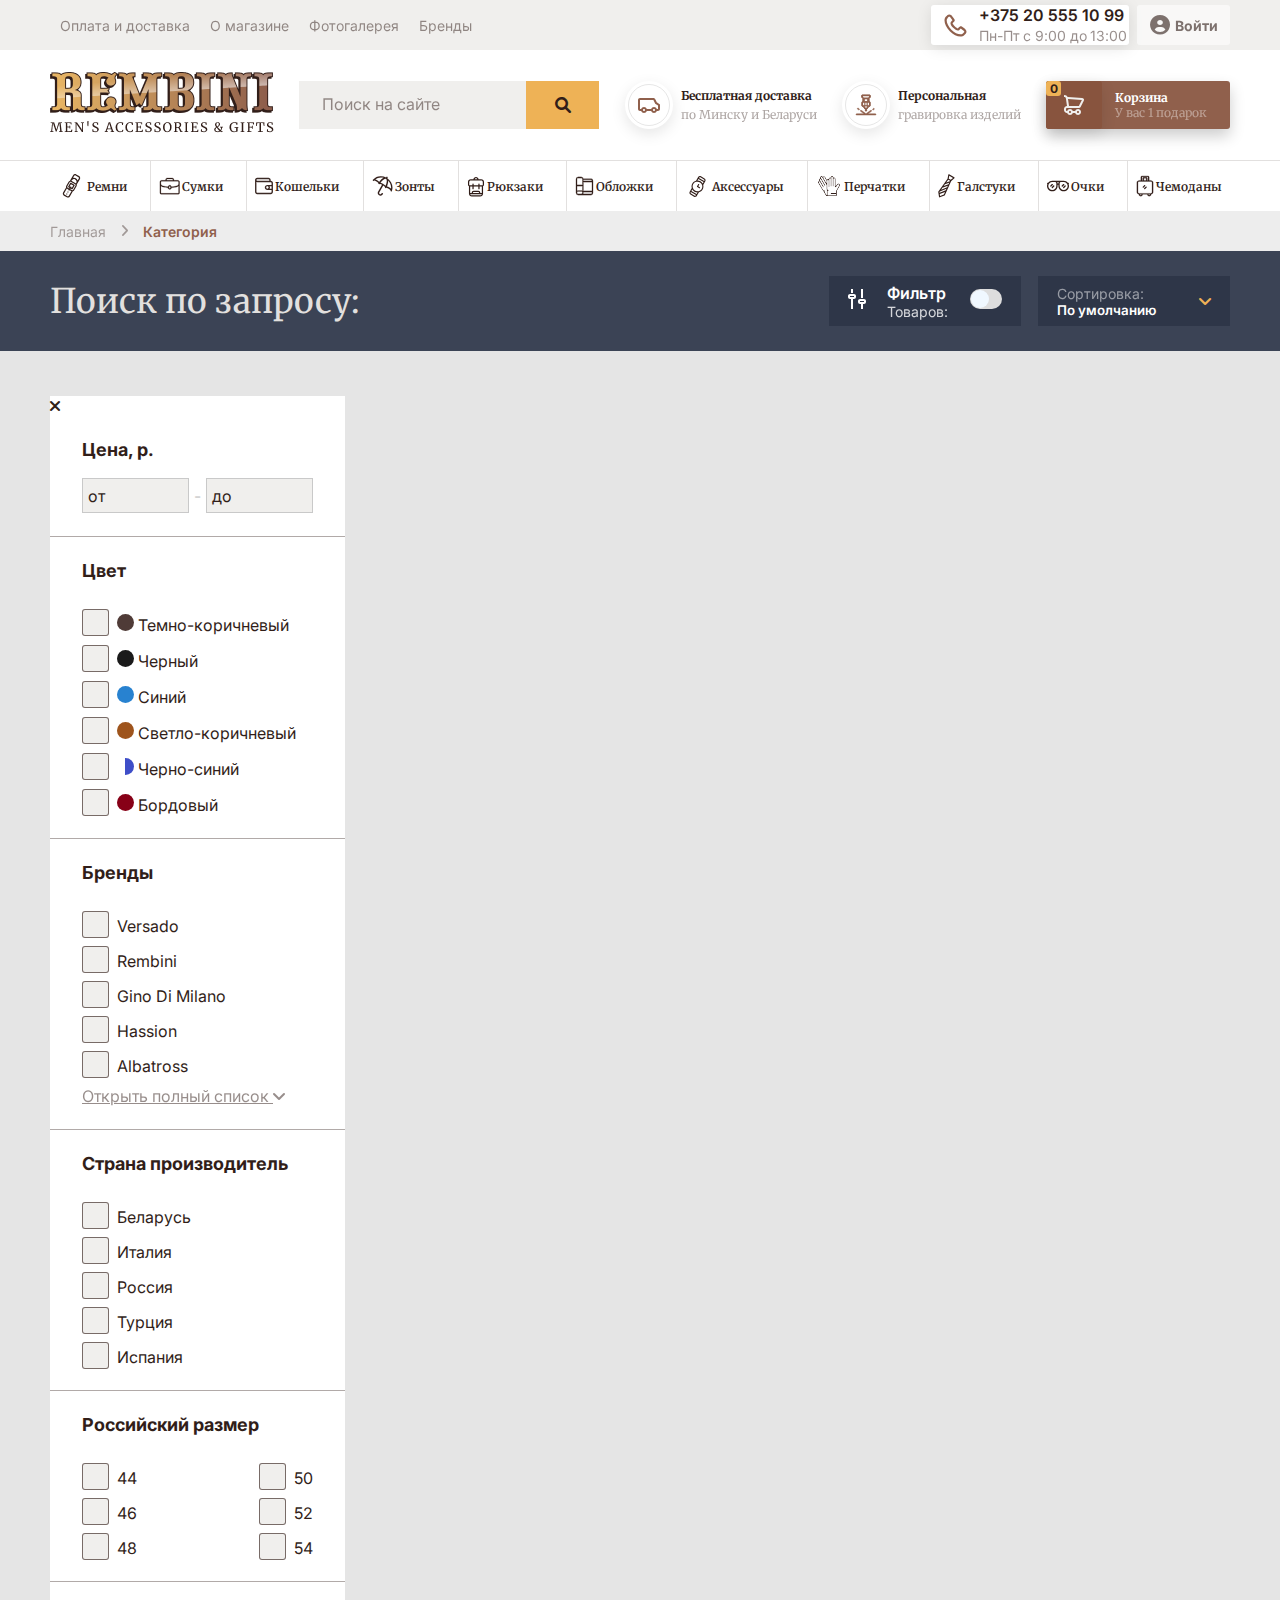
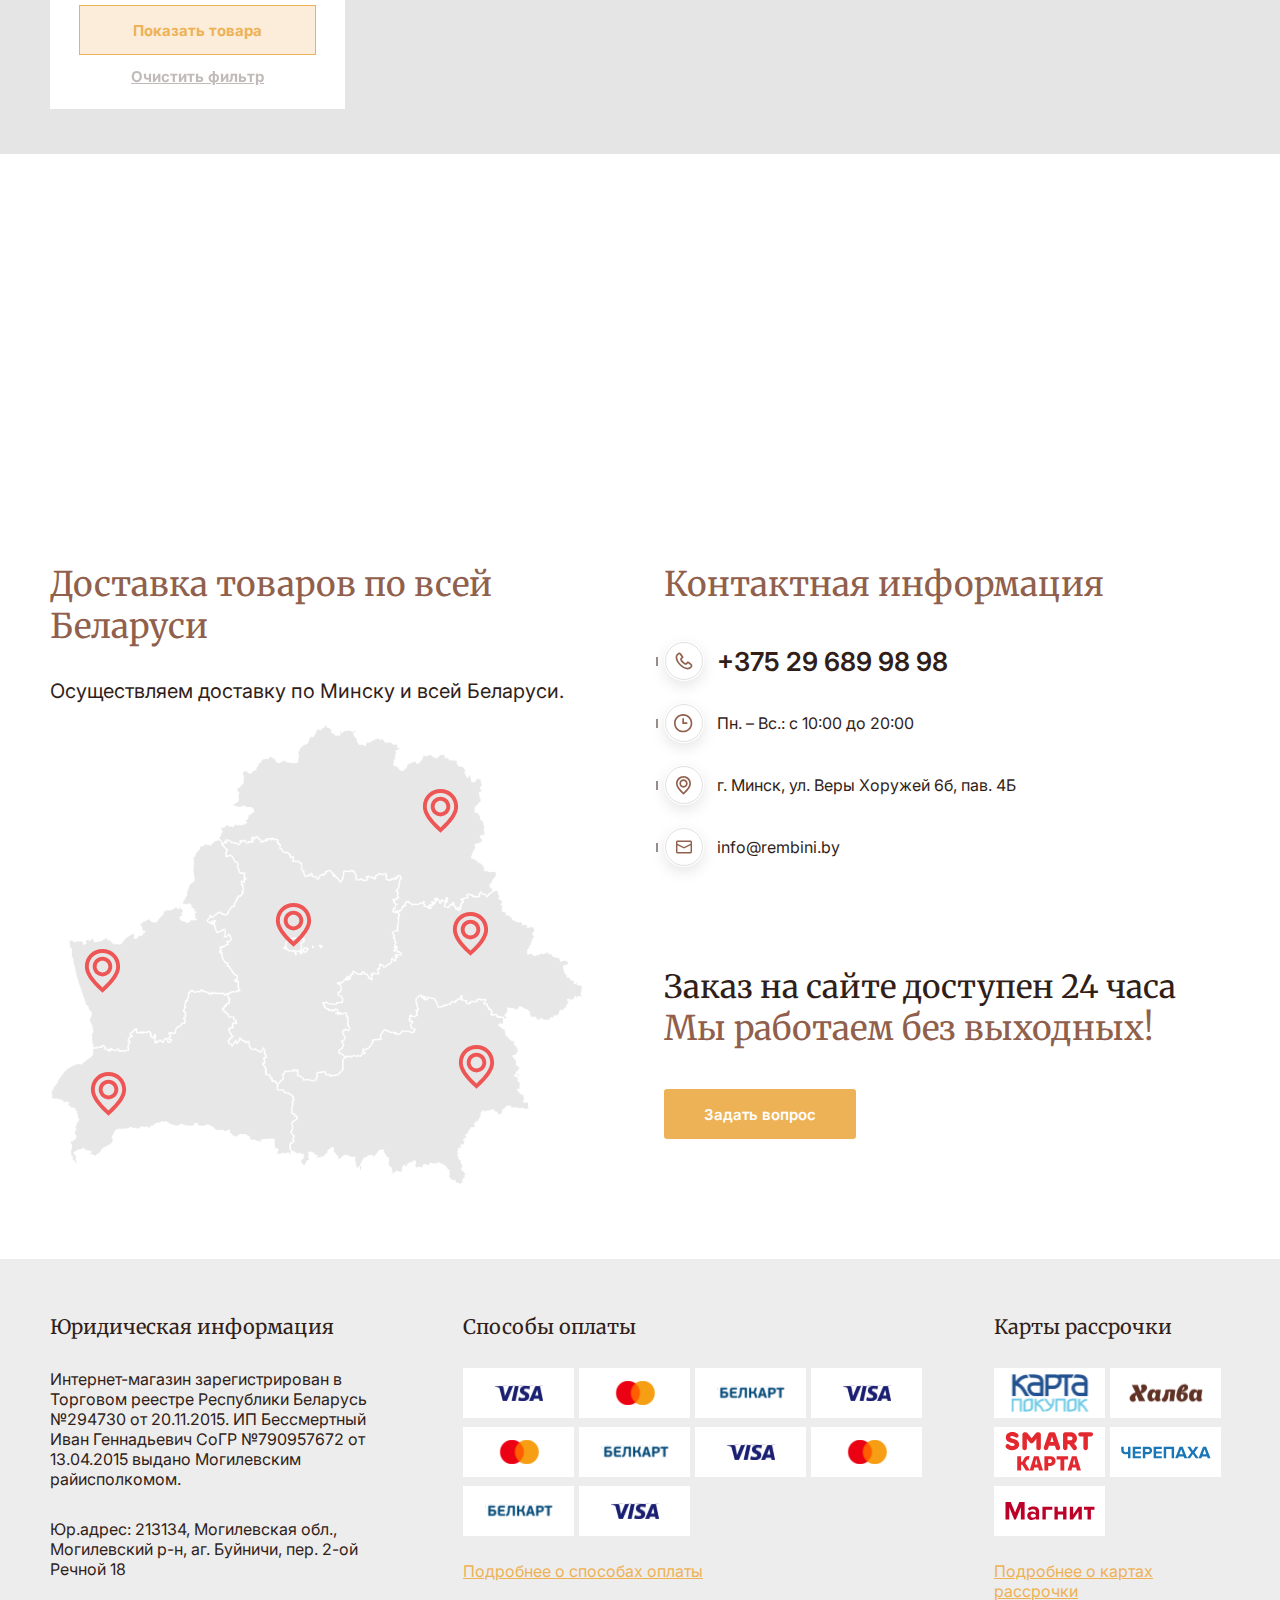
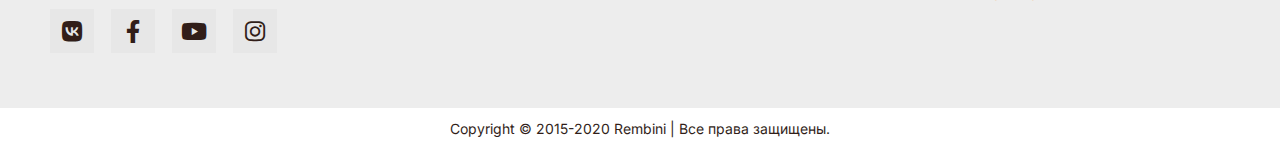
==== commit 10589048: "filter" ====
--- a/category.html
+++ b/category.html
@@ -260,6 +260,7 @@
             </div>
             <div class="right">
                 <div class="filter">
+                   
                     <div class="icon"><img src="img/filter/filter.svg" alt=""></div>
                     
                     <div class="name">
@@ -285,6 +286,7 @@
         <!------------------------------------- SEARCHSECTION-------------------------------------->
         <section id="search-page" class="padding-x">
             <div class="left" id="form">
+                <div class="transform"><i class="fa-solid fa-xmark"></i></div>
                 <form>
                     <div class="price">
                         <h3>Цена, р.</h3>
@@ -293,7 +295,6 @@
                             <div class="to">до <input type="text" id="price-to">
                             </div>
                         </div>
-                        <input type="range" min="0" max="10000" id="price-range">
                     </div>
                     <div class="color checkbox" id="color-checkbox">
                         <h3>Цвет</h3>
--- a/css/style.css
+++ b/css/style.css
@@ -755,8 +755,7 @@
   flex-direction: column;
   align-items: center;
   justify-content: center;
-  padding-left: 32px;
-  padding-right: 32px;
+  padding: 32px;
   margin-bottom: 36px;
 }
 #whyus .cards .card:hover{
@@ -912,6 +911,7 @@
   display: flex;
   justify-content: center;
   align-items: center;
+  padding: 20px;
 }
 .item-cards .item-card .cardfooter {
   display: flex;
@@ -1577,8 +1577,9 @@
   #in-social-media .swiper-horizontal > .swiper-pagination-bullets,
   #in-social-media .swiper-pagination-bullets.swiper-pagination-horizontal,
   #in-social-media .swiper-pagination-custom,
-  #in-social-media .swiper-pagination-fraction {
-    top: unset;
+  #in-social-media .swiper-pagination-fraction,
+  #in-social-media .slide #socialMedia .swiper-horizontal > .swiper-pagination-bullets, .swiper-pagination-bullets.swiper-pagination-horizontal, .swiper-pagination-custom, .swiper-pagination-fraction {
+    top: unset!important;
     bottom: -14% !important;
     left: 50%;
     transform: translateX(-50%);
@@ -1671,5 +1672,12 @@
   }
 }
 @media screen and (max-width: 500px) {
+  .item-cards .item-card h2{
+    font-size: 14px;
+  }
+  #items .item-cards .item-card{
+   width: 98%;
+   height: 450px;
+  }
 }
 /*--------------X------------------ MEDIAQUERIES-------------------X--------------- */
--- a/css/search.css
+++ b/css/search.css
@@ -356,7 +356,33 @@
 }
 @media screen and (max-width: 926px) {
   #search-page .left {
-    display: none;
+    transform: translateX(-100%);
+    position:fixed;
+    top: 70px;
+    left: 0;
+    width: 80%;
+    height: calc(100vh);
+    background-color: #fff;
+    z-index: 100;
+    overflow-y: scroll;
+    overflow-x:hidden;
+    border: 1px solid gray;
+    padding-bottom: 100px;
+  }
+  #search-page .left .transform{
+    position: absolute;
+    top: 0;
+    right: 0;
+    font-size: 25px;
+    width: 60px;
+    height: 50px;
+    display: flex;
+    align-items: center;
+    justify-content: center;
+    cursor: pointer;
+  }
+  #search-page .left .transform i{
+    color: red;
   }
   #search-page .right {
     width: 100%;
